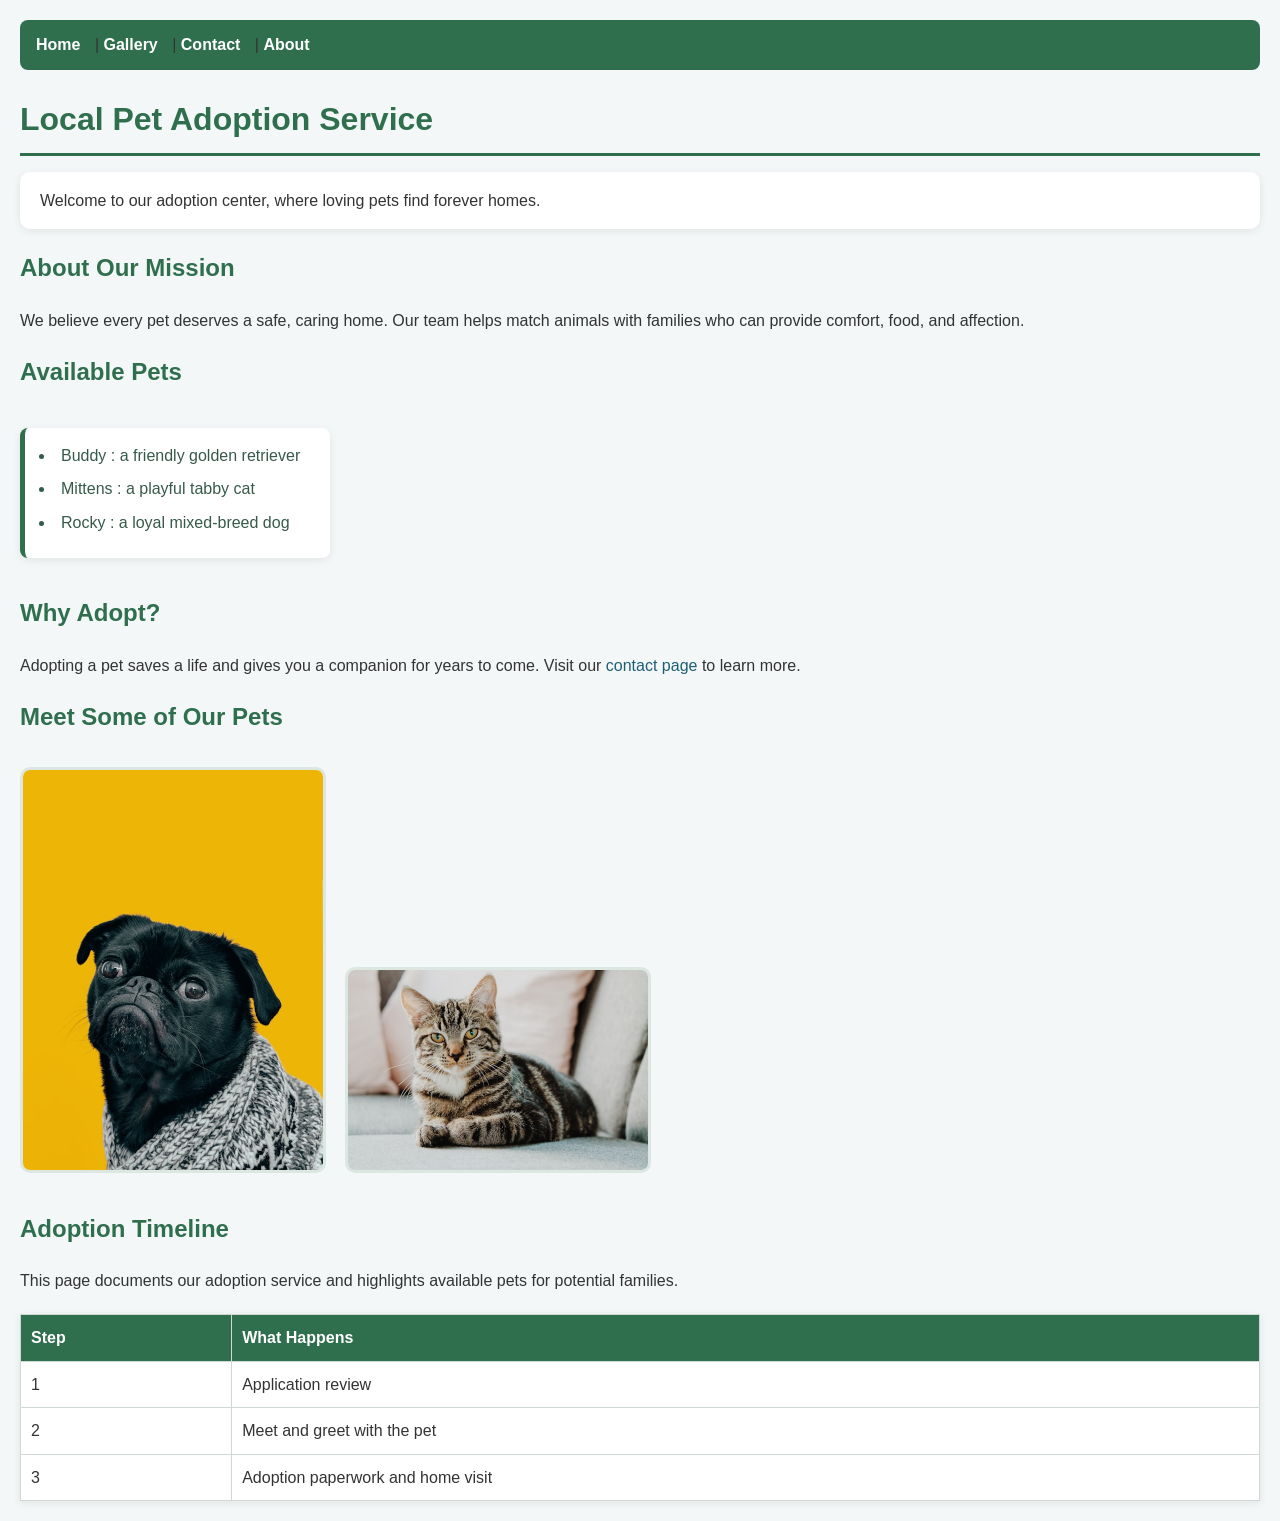
==== index.html @ eae124f0 "Initialized repository." ====
<!DOCTYPE html>
<html lang="en">
  <head>
    <meta charset="UTF-8" />
    <meta name="viewport" content="width=device-width, initial-scale=1.0" />
    <title>Local Pet Adoption Service</title>
    <link rel="stylesheet" href="style.css" />
  </head>
  <body>
    <!-- Main navigation for the website -->
    <nav>
      <a href="index.html">Home</a> |
      <a href="gallery.html">Gallery</a> |
      <a href="contact.html">Contact</a> |
      <a href="about.html">About</a>
    </nav>

    <!-- Page title and introduction -->
    <h1>Local Pet Adoption Service</h1>
    <p>Welcome to our adoption center, where loving pets find forever homes.</p>

    <h2>About Our Mission</h2>
    <p>
      We believe every pet deserves a safe, caring home. Our team helps match
      animals with families who can provide comfort, food, and affection.
    </p>

    <!-- List of pets currently available for adoption -->
    <h2>Available Pets</h2>
    <ul>
      <li>Buddy : a friendly golden retriever</li>
      <li>Mittens : a playful tabby cat</li>
      <li>Rocky : a loyal mixed-breed dog</li>
    </ul>

    <h2>Why Adopt?</h2>
    <p>
      Adopting a pet saves a life and gives you a companion for years to come.
      Visit our <a href="contact.html">contact page</a> to learn more.
    </p>

    <!-- Featured pet photos -->
    <h2>Meet Some of Our Pets</h2>
    <img src="images/dog.jpg" alt="A happy dog with a person" width="300" />

    <img src="images/cat.jpg" alt="A playful cat sitting indoors" width="300" />

    <!-- Simple adoption process overview -->
    <h2>Adoption Timeline</h2>
    <p>This page documents our adoption service and highlights available pets for potential families.</p>

    <table border="1" cellpadding="8" cellspacing="0">
      <tr>
        <th>Step</th>
        <th>What Happens</th>
      </tr>
      <tr>
        <td>1</td>
        <td>Application review</td>
      </tr>
      <tr>
        <td>2</td>
        <td>Meet and greet with the pet</td>
      </tr>
      <tr>
        <td>3</td>
        <td>Adoption paperwork and home visit</td>
      </tr>
    </table>
  </body>
</html>
---- style.css ----
body {
  font-family: Arial, Helvetica, sans-serif;
  line-height: 1.6;
  margin: 0;
  padding: 20px;
  background-color: #f4f7f8;
  color: #333;
}

nav {
  background-color: #2f6f4e;
  padding: 12px 16px;
  border-radius: 8px;
  margin-bottom: 20px;
}

nav a {
  color: #ffffff;
  text-decoration: none;
  margin-right: 10px;
  font-weight: bold;
}

.gallery-grid {
  display: grid;
  grid-template-columns: repeat(auto-fit, minmax(220px, 1fr));
  gap: 20px;
  margin-top: 20px;
}

.gallery-card {
  background-color: #ffffff;
  border-radius: 12px;
  padding: 12px;
  box-shadow: 0 2px 8px rgba(0, 0, 0, 0.08);
  text-align: center;
  position: relative;
  cursor: pointer;
}

.gallery-card img {
  width: 100%;
  height: 220px;
  object-fit: cover;
  display: block;
  margin: 0 0 10px 0;
  border-radius: 10px;
}

.gallery-card p {
  color: #365a4a;
  font-weight: bold;
  margin: 0;
}

.gallery-caption {
  margin-top: 8px;
  font-size: 0.95rem;
}

.caption {
  display: block;
  margin-top: 6px;
  font-weight: bold;
  color: #2f6f4e;
}

.description {
  position: absolute;
  left: 12px;
  bottom: 12px;
  background: rgba(47, 111, 78, 0.9);
  color: #ffffff;
  padding: 8px 10px;
  border-radius: 8px;
  font-size: 0.9rem;
  opacity: 0;
  pointer-events: none;
  transition: opacity 0.2s ease;
}

.gallery-card:hover .description {
  opacity: 1;
}

h1,
h2 {
  color: #2f6f4e;
  margin-top: 20px;
}

p {
  margin-bottom: 12px;
}

a {
  color: #1e5f74;
  text-decoration: none;
}

a:hover {
  color: #0f3d49;
  text-decoration: underline;
}

ul {
  background-color: #ffffff;
  padding: 15px 30px;
  border-radius: 8px;
  box-shadow: 0 2px 8px rgba(0, 0, 0, 0.08);
  display: inline-block;
  border-left: 5px solid #2f6f4e;
}

li {
  margin-bottom: 8px;
  padding-left: 6px;
  color: #365a4a;
}

body > nav + h1 {
  margin: 24px 0 10px;
  padding-bottom: 8px;
  border-bottom: 3px solid #2f6f4e;
}

body > nav + h1 + p {
  background-color: #ffffff;
  padding: 16px 20px;
  border-radius: 10px;
  box-shadow: 0 2px 8px rgba(0, 0, 0, 0.08);
  margin-bottom: 20px;
}

body > nav + h1 + p + h2 {
  margin-top: 0;
}

body > nav + h1 + p + h2 + ul {
  background-color: #ffffff;
  padding: 16px 30px;
  border-radius: 10px;
  box-shadow: 0 2px 8px rgba(0, 0, 0, 0.08);
  border-left: 5px solid #2f6f4e;
  margin: 0 0 20px 0;
}

body > nav + h1 + p + h2 + ul + img {
  display: block;
  width: 320px;
  margin: 0 0 20px 0;
  border-radius: 12px;
  border: 3px solid #dce7e2;
  box-shadow: 0 2px 8px rgba(0, 0, 0, 0.08);
}

body > nav + h1 + p + h2 + ul + img + p {
  background-color: #ffffff;
  padding: 16px 20px;
  border-radius: 10px;
  box-shadow: 0 2px 8px rgba(0, 0, 0, 0.08);
}

img {
  border-radius: 10px;
  border: 3px solid #dce7e2;
  margin: 10px 15px 10px 0;
  max-width: 100%;
  height: auto;
}

table {
  width: 100%;
  border-collapse: collapse;
  background-color: #ffffff;
  margin-top: 20px;
  box-shadow: 0 2px 8px rgba(0, 0, 0, 0.08);
}

th,
td {
  border: 1px solid #d0d8d4;
  padding: 10px;
  text-align: left;
}

th {
  background-color: #2f6f4e;
  color: #ffffff;
}

form {
  background-color: #ffffff;
  padding: 20px;
  border-radius: 10px;
  box-shadow: 0 2px 8px rgba(0, 0, 0, 0.08);
  max-width: 500px;
  margin-top: 20px;
}

label {
  display: block;
  margin-top: 10px;
  font-weight: bold;
}

input,
textarea,
button {
  width: 100%;
  padding: 10px;
  margin-top: 6px;
  border: 1px solid #cbd5d1;
  border-radius: 6px;
  box-sizing: border-box;
}

button {
  background-color: #2f6f4e;
  color: #ffffff;
  cursor: pointer;
  font-weight: bold;
  margin-top: 15px;
}

button:hover {
  background-color: #22563f;
}
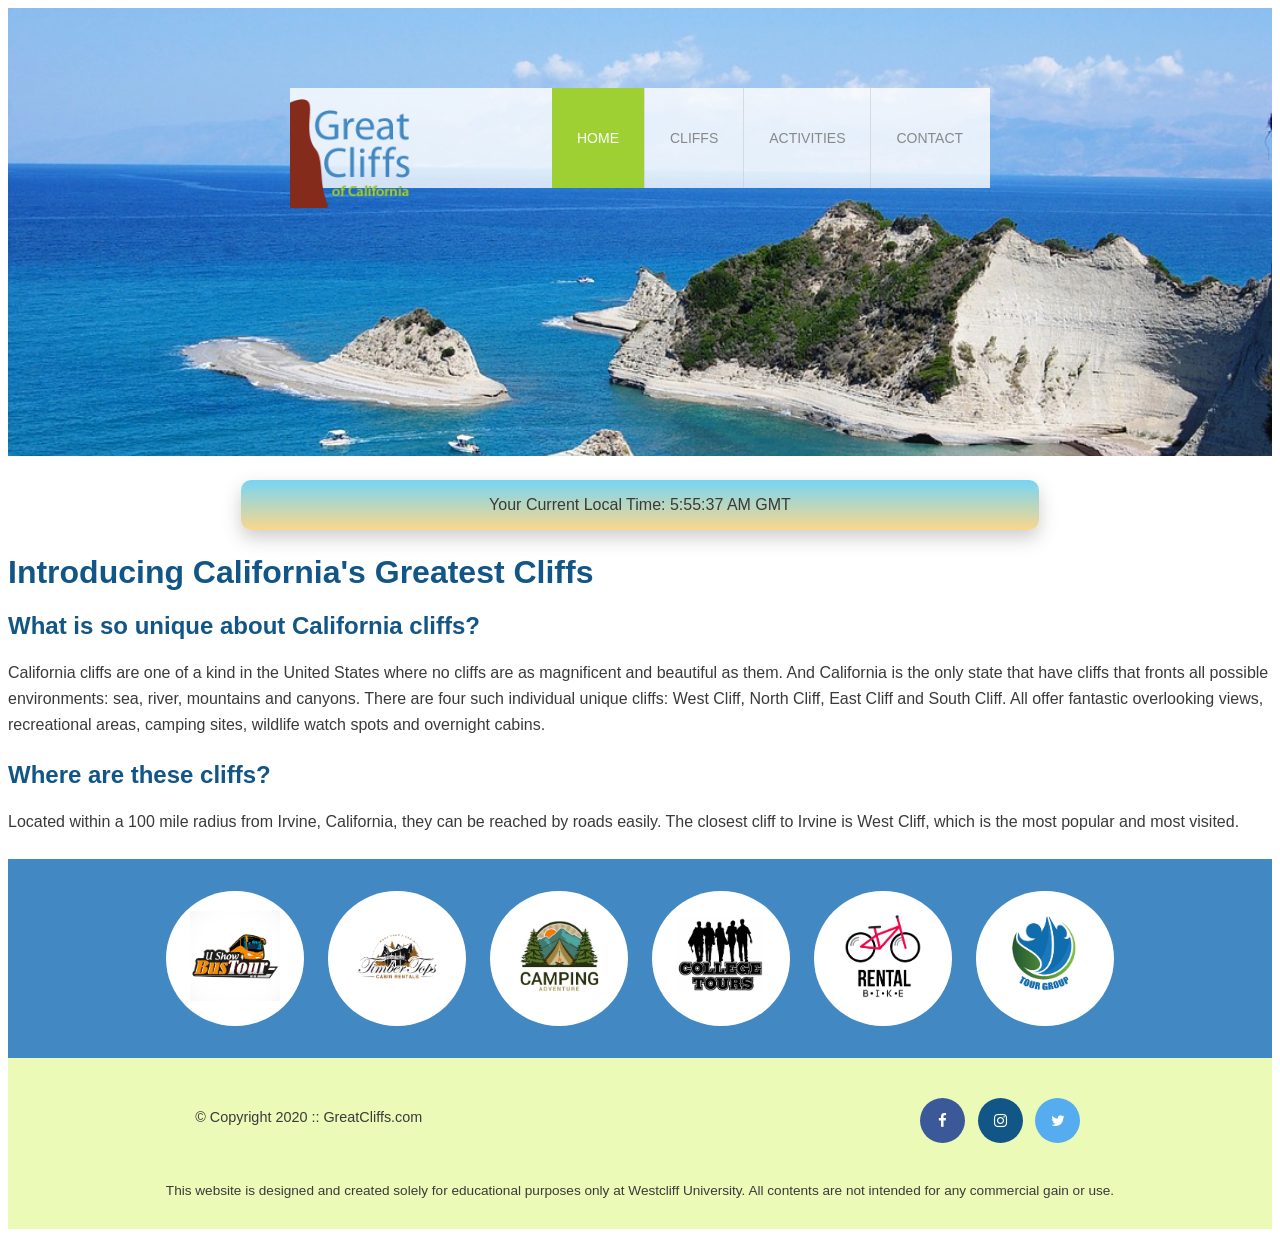
==== commit 8782ad0c: "Revised init" ====
--- a/index.html
+++ b/index.html
@@ -1,71 +1,219 @@
 <!DOCTYPE html>
 <html lang="en">
-  <head>
-    <meta charset="UTF-8" />
-    <meta name="viewport" content="width=device-width, initial-scale=1.0" />
-    <title>Local Pet Adoption Service</title>
-    <link rel="stylesheet" href="style.css" />
-  </head>
-  <body>
-    <!-- Main navigation for the website -->
-    <nav>
-      <a href="index.html">Home</a> |
-      <a href="gallery.html">Gallery</a> |
-      <a href="contact.html">Contact</a> |
-      <a href="about.html">About</a>
-    </nav>
-
-    <!-- Page title and introduction -->
-    <h1>Local Pet Adoption Service</h1>
-    <p>Welcome to our adoption center, where loving pets find forever homes.</p>
-
-    <h2>About Our Mission</h2>
-    <p>
-      We believe every pet deserves a safe, caring home. Our team helps match
-      animals with families who can provide comfort, food, and affection.
-    </p>
-
-    <!-- List of pets currently available for adoption -->
-    <h2>Available Pets</h2>
-    <ul>
-      <li>Buddy : a friendly golden retriever</li>
-      <li>Mittens : a playful tabby cat</li>
-      <li>Rocky : a loyal mixed-breed dog</li>
-    </ul>
-
-    <h2>Why Adopt?</h2>
-    <p>
-      Adopting a pet saves a life and gives you a companion for years to come.
-      Visit our <a href="contact.html">contact page</a> to learn more.
-    </p>
-
-    <!-- Featured pet photos -->
-    <h2>Meet Some of Our Pets</h2>
-    <img src="images/dog.jpg" alt="A happy dog with a person" width="300" />
-
-    <img src="images/cat.jpg" alt="A playful cat sitting indoors" width="300" />
-
-    <!-- Simple adoption process overview -->
-    <h2>Adoption Timeline</h2>
-    <p>This page documents our adoption service and highlights available pets for potential families.</p>
-
-    <table border="1" cellpadding="8" cellspacing="0">
-      <tr>
-        <th>Step</th>
-        <th>What Happens</th>
-      </tr>
-      <tr>
-        <td>1</td>
-        <td>Application review</td>
-      </tr>
-      <tr>
-        <td>2</td>
-        <td>Meet and greet with the pet</td>
-      </tr>
-      <tr>
-        <td>3</td>
-        <td>Adoption paperwork and home visit</td>
-      </tr>
-    </table>
-  </body>
-</html>
+
+<head>
+    <title>Great Cliffs of California</title>
+    <meta charset="utf-8">
+
+    <link rel="stylesheet" href="https://cdnjs.cloudflare.com/ajax/libs/font-awesome/4.7.0/css/font-awesome.min.css">
+    <link rel="stylesheet" href="style.css">
+</head>
+
+<body id="home">
+    <div class="container">
+
+        <header>
+            <div class="main-header">
+                <div class="logo">
+                    <img src="images/logo.png" alt="Great Cliffs Logo" width="125">
+                </div>
+
+                <nav class="main-menu">
+                    <ul>
+                        <li class="active"><a href="index.html">Home</a></li>
+                        <li><a href="cliffs.html">Cliffs</a></li>
+                        <li><a href="activities.html">Activities</a></li>
+                        <li><a href="contact.html">Contact</a></li>
+                    </ul>
+                </nav>
+            </div>
+        </header>
+
+        <section id="timeofday">
+            <span> Your Current Local Time: </span>
+            <span id="clock"></span>
+        </section>
+
+        <main>
+            <h1>Introducing California's Greatest Cliffs</h1>
+
+            <h2>What is so unique about California cliffs?</h2>
+            <p>California cliffs are one of a kind in the United States where no cliffs are as magnificent and beautiful
+                as them. And California is the only state that have cliffs that fronts all possible environments: sea,
+                river, mountains and canyons. There are four such individual unique cliffs: West Cliff, North Cliff,
+                East Cliff and South Cliff. All offer fantastic overlooking views, recreational areas, camping sites,
+                wildlife watch spots and overnight cabins.</p>
+
+            <h2>Where are these cliffs?</h2>
+            <p>Located within a 100 mile radius from Irvine, California, they can be reached by roads easily. The
+                closest cliff to Irvine is West Cliff, which is the most popular and most visited.</p>
+        </main>
+
+        <section>
+            <ul id="partners">
+                <!-- <li class="partner">
+                    <img src="images/partners/partner-bustour.png" alt="Partner Bus Tours">
+                </li>
+                <li class="partner">
+                    <img src="images/partners/partner-cabinrental.png" alt="Partner Cabin Rental">
+                </li>
+                <li class="partner">
+                    <img src="images/partners/partner-campingadv.png" alt="Partner Camping Adventure">
+                </li>
+                <li class="partner">
+                    <img src="images/partners/partner-collegetours.png" alt="Partner College Tours">
+                </li>
+                <li class="partner">
+                    <img src="images/partners/partner-rentalbike.png" alt="Partner Bike Rentals">
+                </li>
+                <li class="partner">
+                    <img src="images/partners/partner-tourgroup.png" alt="Partner Tour Group">
+                </li> -->
+            </ul>
+        </section>
+
+        <footer>
+            <div id="nondisclaimer">
+                <div class="copy">
+                    &copy; Copyright 2020 :: GreatCliffs.com
+                </div>
+                <div class="social">
+                    <a href="#" class="fa fa-facebook"></a>
+                    <a href="#" class="fa fa-instagram"></a>
+                    <a href="#" class="fa fa-twitter"></a>
+                </div>
+            </div>
+
+            <div id="disclaimer">
+                <p>This website is designed and created solely for educational purposes only at Westcliff University.
+                    All contents are not intended for any commercial gain or use.</p>
+            </div>
+        </footer>
+
+    </div>
+
+    <!-- Javascript Code -->
+    <script>
+        //create a time data function to display the current time
+        function currentTime() {
+            //Declare variables
+            var d = new Date(); //Get current date
+            var hr = d.getHours(); //Get current hour
+            var min = d.getMinutes(); //Get current minute
+            var sec = d.getSeconds(); //Get current second
+            var ampm; //Declare ampm variable
+
+            var gmthr = d.getUTCHours(); //Get current GMT hour (military time)
+            var gmtampm; //Declare GMT AM/PM variable
+            var timeDiff; // To store time difference between UTC and local time
+            var adjTimeDiff; // To store time difference converted to positive number
+            var timeZone; // To store the 4 timezones
+
+            //Add 0 to single digits for seconds
+            if (sec < 10) {
+                sec = "0" + sec;
+            }
+
+            // Add 0 to single digits for minutes
+            if (min < 10) {
+                min = "0" + min;
+            }
+
+            //Convert GMT from military time to standard time
+            if (gmthr == 0) {
+                gmthr = 12;
+                gmtampm = "AM";
+            } else if (gmthr < 12) {
+                gmtampm = "AM";
+            } else if (gmthr == 12) {
+                gmtampm = "PM";
+            } else {
+                gmthr -= 12;
+                gmtampm = "PM";
+            }
+
+            //Determine AM or PM
+            if (hr == 0) {
+                hr = 12;
+                ampm = "AM";
+            } else if (hr == 12) {
+                ampm = "PM"; //Set to PM
+            } else if (hr > 12) {
+                hr -= 12; //Deduct 12 from hours greater than 12 (military time)
+                ampm = "PM";
+            } else {
+                ampm = "AM";
+            }
+
+            //Calculate time difference between GMT hour and local hour
+            timeDiff = d.getUTCHours() - d.getHours();
+
+            //Convert negative time difference to positive
+            if (timeDiff < 0) {
+                adjTimeDiff = -timeDiff;
+            } else {
+                adjTimeDiff = timeDiff;
+            }
+
+            //Normalize wrapped values (ex: 16 should become 8)
+            if (adjTimeDiff > 12) {
+                adjTimeDiff = 24 - adjTimeDiff;
+            }
+
+            //Check timezone based on adjusted time difference
+            switch (adjTimeDiff) {
+                case 7:
+                    timeZone = "PST";
+                    break;
+                case 6:
+                    timeZone = "MST";
+                    break;
+                case 5:
+                    timeZone = "CST";
+                    break;
+                case 4:
+                    timeZone = "EST";
+                    break;
+                default:
+                    timeZone = "GMT";
+            }
+
+            var time = hr + ":" + min + ":" + sec + " " + ampm + " " + timeZone; //Create time string with timezone
+
+            document.getElementById("clock").innerText = time; //Display time in clock span
+        }
+
+        currentTime(); //Call currentTime function to display time immediately
+
+        setInterval(currentTime, 1000); //Call currentTime function every second
+
+        // Day 2 Homework
+
+        (function () {
+            var partners = [
+                { src: "images/partners/partner-bustour.png", alt: "Partner Bus Tours" },
+                { src: "images/partners/partner-cabinrental.png", alt: "Partner Cabin Rental" },
+                { src: "images/partners/partner-campingadv.png", alt: "Partner Camping Adventure" },
+                { src: "images/partners/partner-collegetours.png", alt: "Partner College Tours" },
+                { src: "images/partners/partner-rentalbike.png", alt: "Partner Bike Rentals" },
+                { src: "images/partners/partner-tourgroup.png", alt: "Partner Tour Group" }
+            ];
+
+            var partnersList = document.getElementById("partners");
+
+            partners.forEach(function (partner) {
+                var li = document.createElement("li");
+                li.className = "partner";
+
+                var img = document.createElement("img");
+                img.src = partner.src;
+                img.alt = partner.alt;
+
+                li.appendChild(img);
+                partnersList.appendChild(li);
+            });
+        })();
+    </script>
+</body>
+
+</html>
--- a/style.css
+++ b/style.css
@@ -1,228 +1,330 @@
-body {
-  font-family: Arial, Helvetica, sans-serif;
-  line-height: 1.6;
-  margin: 0;
-  padding: 20px;
-  background-color: #f4f7f8;
-  color: #333;
-}
-
-nav {
-  background-color: #2f6f4e;
-  padding: 12px 16px;
-  border-radius: 8px;
-  margin-bottom: 20px;
-}
-
-nav a {
-  color: #ffffff;
-  text-decoration: none;
-  margin-right: 10px;
-  font-weight: bold;
-}
-
-.gallery-grid {
-  display: grid;
-  grid-template-columns: repeat(auto-fit, minmax(220px, 1fr));
-  gap: 20px;
-  margin-top: 20px;
-}
-
-.gallery-card {
-  background-color: #ffffff;
-  border-radius: 12px;
-  padding: 12px;
-  box-shadow: 0 2px 8px rgba(0, 0, 0, 0.08);
-  text-align: center;
-  position: relative;
-  cursor: pointer;
-}
-
-.gallery-card img {
-  width: 100%;
-  height: 220px;
-  object-fit: cover;
-  display: block;
-  margin: 0 0 10px 0;
-  border-radius: 10px;
-}
-
-.gallery-card p {
-  color: #365a4a;
-  font-weight: bold;
-  margin: 0;
-}
-
-.gallery-caption {
-  margin-top: 8px;
-  font-size: 0.95rem;
-}
-
-.caption {
-  display: block;
-  margin-top: 6px;
-  font-weight: bold;
-  color: #2f6f4e;
-}
-
-.description {
-  position: absolute;
-  left: 12px;
-  bottom: 12px;
-  background: rgba(47, 111, 78, 0.9);
-  color: #ffffff;
-  padding: 8px 10px;
-  border-radius: 8px;
-  font-size: 0.9rem;
-  opacity: 0;
-  pointer-events: none;
-  transition: opacity 0.2s ease;
-}
-
-.gallery-card:hover .description {
-  opacity: 1;
-}
-
-h1,
-h2 {
-  color: #2f6f4e;
-  margin-top: 20px;
-}
-
-p {
-  margin-bottom: 12px;
-}
-
-a {
-  color: #1e5f74;
-  text-decoration: none;
-}
-
-a:hover {
-  color: #0f3d49;
-  text-decoration: underline;
-}
-
-ul {
-  background-color: #ffffff;
-  padding: 15px 30px;
-  border-radius: 8px;
-  box-shadow: 0 2px 8px rgba(0, 0, 0, 0.08);
-  display: inline-block;
-  border-left: 5px solid #2f6f4e;
-}
-
-li {
-  margin-bottom: 8px;
-  padding-left: 6px;
-  color: #365a4a;
-}
-
-body > nav + h1 {
-  margin: 24px 0 10px;
-  padding-bottom: 8px;
-  border-bottom: 3px solid #2f6f4e;
-}
-
-body > nav + h1 + p {
-  background-color: #ffffff;
-  padding: 16px 20px;
-  border-radius: 10px;
-  box-shadow: 0 2px 8px rgba(0, 0, 0, 0.08);
-  margin-bottom: 20px;
-}
-
-body > nav + h1 + p + h2 {
-  margin-top: 0;
-}
-
-body > nav + h1 + p + h2 + ul {
-  background-color: #ffffff;
-  padding: 16px 30px;
-  border-radius: 10px;
-  box-shadow: 0 2px 8px rgba(0, 0, 0, 0.08);
-  border-left: 5px solid #2f6f4e;
-  margin: 0 0 20px 0;
-}
-
-body > nav + h1 + p + h2 + ul + img {
-  display: block;
-  width: 320px;
-  margin: 0 0 20px 0;
-  border-radius: 12px;
-  border: 3px solid #dce7e2;
-  box-shadow: 0 2px 8px rgba(0, 0, 0, 0.08);
-}
-
-body > nav + h1 + p + h2 + ul + img + p {
-  background-color: #ffffff;
-  padding: 16px 20px;
-  border-radius: 10px;
-  box-shadow: 0 2px 8px rgba(0, 0, 0, 0.08);
-}
-
-img {
-  border-radius: 10px;
-  border: 3px solid #dce7e2;
-  margin: 10px 15px 10px 0;
-  max-width: 100%;
-  height: auto;
-}
-
+/* Header */
+header {
+    width: 100%;
+    min-height: 400px;
+    padding-top: 3em;
+}
+#home header {
+    background: no-repeat lightgrey url('images/cliff_ocean.jpg');
+    background-size: 1500px;
+}
+#activities header {
+    background: no-repeat lightgrey url('images/runfly.jpg');
+    background-size: 1500px;
+}
+#contact header {
+    background: no-repeat lightgrey url('images/cliff_rock.jpg');
+    background-size: 1500px;
+}
+#cliffs header {
+    background: no-repeat lightgrey url('images/week2/forest_cliff.jpg');
+    background-size: cover;
+}
+.main-header {
+    background-color: rgb(255, 255, 255, 0.8);
+    width: 700px;
+    margin: 2em auto 0 auto;
+    min-height: 100px;
+    height: 100px;
+}
+.main-header .logo {
+    width: px;
+    height: 100px;
+    margin: 0 2em 0 0;
+    float: left;
+}
+
+/* Navigation */
+.main-menu {
+    margin-left: 222px;
+    font-weight: 400;
+}
+.main-menu ul li {
+    list-style-type: none;
+    display: inline-block;
+    float: left;
+    padding-left: 25px;
+    padding-right: 25px;
+    border-left: 1px solid rgba(202, 204, 202, 0.6);
+    line-height: 100px;
+    text-transform: uppercase;
+    font-size: 14px;
+}
+.main-menu ul li a {
+    text-decoration: none;
+    color: #888;
+}
+.main-menu ul li a:hover {
+    color: #9ed034;
+}
+.main-menu ul li.active {
+    background: #9ed034;
+    border: none;
+}
+.main-menu ul li.active a {
+    color: #fff;
+}
+
+/* Main */
+main h1, main h2 {
+    font-family: Arial, Helvetica, sans-serif;
+    color: #9ed034;
+}
+
+/* Home */
+#home {
+    font-family: Arial, Helvetica, sans-serif;
+    color: #3a3a3a;
+}
+
+#home main {
+    color: #3a3a3a;
+}
+
+#home main h1,
+#home main h2 {
+    color: #125688;
+}
+
+#home #timeofday {
+    background: linear-gradient(0deg, rgba(251,215,139,1) 0%, rgba(118,213,245,1) 100%);
+    color: #3a3a3a;
+    width: 60%;
+    margin: 1.5em auto;
+    padding: 1em 1.25em;
+    text-align: center;
+    border-radius: 10px;
+    box-shadow: 0 8px 18px rgba(58, 58, 58, 0.25);
+}
+
+/* Cliffs Page */
+.cliff-grid {
+    display: grid;
+    grid-template-columns: repeat(2, minmax(280px, 1fr));
+    gap: 1.5em;
+    margin: 2em 0 3em;
+}
+.cliff-card {
+    background: #fff;
+    border: 1px solid #dce8c7;
+    border-radius: 8px;
+    overflow: hidden;
+    box-shadow: 0 4px 10px rgba(0, 0, 0, 0.08);
+}
+.cliff-card img {
+    width: 100%;
+    height: 220px;
+    object-fit: cover;
+    display: block;
+}
+.cliff-card-content {
+    padding: 1.25em;
+}
+.cliff-card-content h2 {
+    margin-top: 0;
+    margin-bottom: 0.5em;
+    font-size: 1.25em;
+}
+.cliff-card-content ul {
+    padding-left: 1.25em;
+    color: #555;
+}
+.cliff-card-content li {
+    margin-bottom: 0.35em;
+}
+
+/* Partners */
+section {
+    width: 100%;
+    background-color: #4288C3;
+}
+section #partners {
+    width: 1200px;
+    padding: 2em 0 2em 0;
+    margin: 0 auto;
+    text-align: center;
+}
+section #partners .partner {
+    display: inline-block;
+    margin: 0 0.75em;
+    padding: 1.3em 1.5em;
+    background-color: #fff;
+    border-radius: 50%;
+}
+section #partners .partner img {
+    width: 90px;
+    height: 90px;
+}
+
+/* Footer */
+footer {
+    width: 100%;
+    height: 155px;
+    padding-bottom: 1em;
+    background-color: #ecfab8;
+}
+footer #nondisclaimer .copy {
+    padding: 3.5em 3.5em 3.5em 13em;
+    float: left;
+    font-size: 0.9em;
+}
+footer #nondisclaimer .social {
+    padding: 2.5em;
+    margin-right: 9.25em;
+    float: right;
+}
+footer #disclaimer {
+    clear: both;
+}
+footer #disclaimer p {
+    font-size: 0.85em;
+    text-align: center;
+}
+footer #nondisclaimer .social .fa {
+    padding: 15px;
+    font-size: 15px;
+    width: 15px;
+    text-align: center;
+    text-decoration: none;
+    margin: 0 4px;
+    border-radius: 50%;
+}
+footer #nondisclaimer .social .fa:hover {
+    opacity: 0.7;
+}
+footer #nondisclaimer .social .fa-facebook {
+    background: #3B5998;
+    color: white;
+}
+footer #nondisclaimer .social .fa-twitter {
+    background: #55ACEE;
+    color: white;
+}
+footer #nondisclaimer .social .fa-instagram {
+    background: #125688;
+    color: white;
+}
+
+/* Activities Table */
 table {
-  width: 100%;
-  border-collapse: collapse;
-  background-color: #ffffff;
-  margin-top: 20px;
-  box-shadow: 0 2px 8px rgba(0, 0, 0, 0.08);
-}
-
-th,
-td {
-  border: 1px solid #d0d8d4;
-  padding: 10px;
-  text-align: left;
-}
-
-th {
-  background-color: #2f6f4e;
-  color: #ffffff;
-}
-
-form {
-  background-color: #ffffff;
-  padding: 20px;
-  border-radius: 10px;
-  box-shadow: 0 2px 8px rgba(0, 0, 0, 0.08);
-  max-width: 500px;
-  margin-top: 20px;
-}
-
-label {
-  display: block;
-  margin-top: 10px;
-  font-weight: bold;
-}
-
-input,
-textarea,
-button {
-  width: 100%;
-  padding: 10px;
-  margin-top: 6px;
-  border: 1px solid #cbd5d1;
-  border-radius: 6px;
-  box-sizing: border-box;
-}
-
-button {
-  background-color: #2f6f4e;
-  color: #ffffff;
-  cursor: pointer;
-  font-weight: bold;
-  margin-top: 15px;
-}
-
-button:hover {
-  background-color: #22563f;
-}
+    width: 1000px;
+    margin: 4em auto 0 auto;
+}
+
+caption {
+    background: #852b1b;
+    height: 40px;
+    color: #fff;
+    font-size: 1.3em;
+    font-weight: bold;
+    padding-top: 1em;
+}
+thead {
+    background: #bde1ff;
+}
+tbody {
+    background: #eeffe6;
+    text-align: center;
+}
+th, td {
+    width: 225px;
+    height: 75px;
+    vertical-align: middle;
+    border: solid 1 px #852b1b;
+}
+th:first-child {
+    width: 125px;
+    height:50px;
+    background: #4977d1;
+    color: #fff;
+}
+td:first-child {
+    font-weight: bold;
+    background: #8de1ff;
+}
+/* --- Contact Form Styles --- */
+main p {
+    line-height: 1.6;
+    margin-bottom: 1.5em;
+}
+
+fieldset {
+    border: 2px solid #ecfab8; /* Matches the footer background color */
+    padding: 2em;
+    margin-top: 1em;
+}
+
+legend {
+    color: #4288C3; /* Blue from the theme */
+    font-weight: bold;
+    font-size: 0.9em;
+    padding: 0 10px;
+}
+
+.form-group {
+    margin-bottom: 1.2em;
+}
+
+/* Make standard labels stack above inputs */
+.form-group label {
+    display: block;
+    font-weight: bold;
+    font-size: 0.9em;
+    margin-bottom: 0.3em;
+}
+
+/* Input widths and styling */
+.form-group input[type="text"],
+.form-group input[type="email"],
+.form-group input[type="tel"] {
+    width: 60%;
+    padding: 0.4em;
+    border: 1px solid #ccc;
+}
+
+.form-group textarea {
+    width: 60%;
+    padding: 0.5em;
+    border: 1px solid #ccc;
+    font-family: Arial, sans-serif;
+}
+
+/* Handle groups where elements should stay side-by-side */
+.inline-group label {
+    display: inline-block;
+    margin-right: 10px;
+}
+
+.inline-group .light-label {
+    font-weight: normal;
+    color: #666;
+}
+
+.inline-group input[type="radio"] {
+    margin-right: 5px;
+}
+
+.inline-group select {
+    padding: 0.2em;
+}
+
+/* Align the submit button to the right of the textarea's width */
+.submit-container {
+    width: 60%; 
+    text-align: right;
+    margin-top: 1em;
+}
+
+.submit-container input[type="submit"] {
+    background-color: #4288C3;
+    color: white;
+    border: none;
+    padding: 0.6em 2em;
+    font-weight: bold;
+    font-size: 1em;
+    cursor: pointer;
+}
+
+.submit-container input[type="submit"]:hover {
+    background-color: #336699;
+}
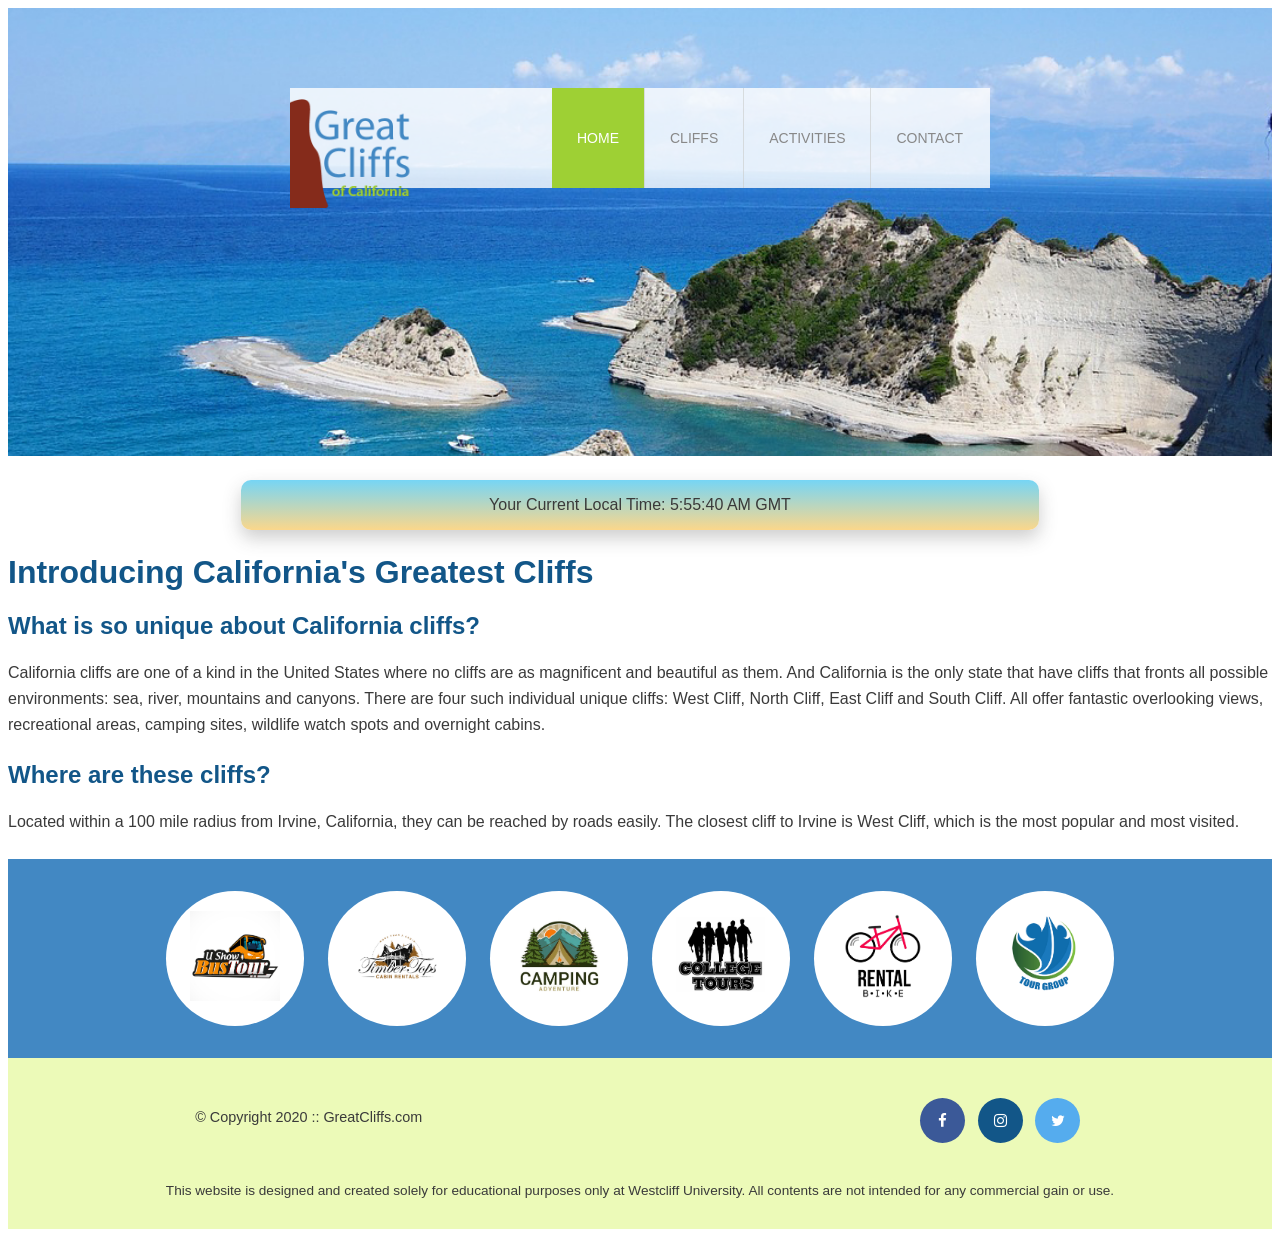
==== commit 9f53f784: "Moved scripts to js folder" ====
--- a/index.html
+++ b/index.html
@@ -93,127 +93,8 @@
     </div>
 
     <!-- Javascript Code -->
-    <script>
-        //create a time data function to display the current time
-        function currentTime() {
-            //Declare variables
-            var d = new Date(); //Get current date
-            var hr = d.getHours(); //Get current hour
-            var min = d.getMinutes(); //Get current minute
-            var sec = d.getSeconds(); //Get current second
-            var ampm; //Declare ampm variable
-
-            var gmthr = d.getUTCHours(); //Get current GMT hour (military time)
-            var gmtampm; //Declare GMT AM/PM variable
-            var timeDiff; // To store time difference between UTC and local time
-            var adjTimeDiff; // To store time difference converted to positive number
-            var timeZone; // To store the 4 timezones
-
-            //Add 0 to single digits for seconds
-            if (sec < 10) {
-                sec = "0" + sec;
-            }
-
-            // Add 0 to single digits for minutes
-            if (min < 10) {
-                min = "0" + min;
-            }
-
-            //Convert GMT from military time to standard time
-            if (gmthr == 0) {
-                gmthr = 12;
-                gmtampm = "AM";
-            } else if (gmthr < 12) {
-                gmtampm = "AM";
-            } else if (gmthr == 12) {
-                gmtampm = "PM";
-            } else {
-                gmthr -= 12;
-                gmtampm = "PM";
-            }
-
-            //Determine AM or PM
-            if (hr == 0) {
-                hr = 12;
-                ampm = "AM";
-            } else if (hr == 12) {
-                ampm = "PM"; //Set to PM
-            } else if (hr > 12) {
-                hr -= 12; //Deduct 12 from hours greater than 12 (military time)
-                ampm = "PM";
-            } else {
-                ampm = "AM";
-            }
-
-            //Calculate time difference between GMT hour and local hour
-            timeDiff = d.getUTCHours() - d.getHours();
-
-            //Convert negative time difference to positive
-            if (timeDiff < 0) {
-                adjTimeDiff = -timeDiff;
-            } else {
-                adjTimeDiff = timeDiff;
-            }
-
-            //Normalize wrapped values (ex: 16 should become 8)
-            if (adjTimeDiff > 12) {
-                adjTimeDiff = 24 - adjTimeDiff;
-            }
-
-            //Check timezone based on adjusted time difference
-            switch (adjTimeDiff) {
-                case 7:
-                    timeZone = "PST";
-                    break;
-                case 6:
-                    timeZone = "MST";
-                    break;
-                case 5:
-                    timeZone = "CST";
-                    break;
-                case 4:
-                    timeZone = "EST";
-                    break;
-                default:
-                    timeZone = "GMT";
-            }
-
-            var time = hr + ":" + min + ":" + sec + " " + ampm + " " + timeZone; //Create time string with timezone
-
-            document.getElementById("clock").innerText = time; //Display time in clock span
-        }
-
-        currentTime(); //Call currentTime function to display time immediately
-
-        setInterval(currentTime, 1000); //Call currentTime function every second
-
-        // Day 2 Homework
-
-        (function () {
-            var partners = [
-                { src: "images/partners/partner-bustour.png", alt: "Partner Bus Tours" },
-                { src: "images/partners/partner-cabinrental.png", alt: "Partner Cabin Rental" },
-                { src: "images/partners/partner-campingadv.png", alt: "Partner Camping Adventure" },
-                { src: "images/partners/partner-collegetours.png", alt: "Partner College Tours" },
-                { src: "images/partners/partner-rentalbike.png", alt: "Partner Bike Rentals" },
-                { src: "images/partners/partner-tourgroup.png", alt: "Partner Tour Group" }
-            ];
-
-            var partnersList = document.getElementById("partners");
-
-            partners.forEach(function (partner) {
-                var li = document.createElement("li");
-                li.className = "partner";
-
-                var img = document.createElement("img");
-                img.src = partner.src;
-                img.alt = partner.alt;
-
-                li.appendChild(img);
-                partnersList.appendChild(li);
-            });
-        })();
-    </script>
+    <script src="js/digclock.js"></script>
+    <script src="js/site_scripts.js"></script>
 </body>
 
 </html>
